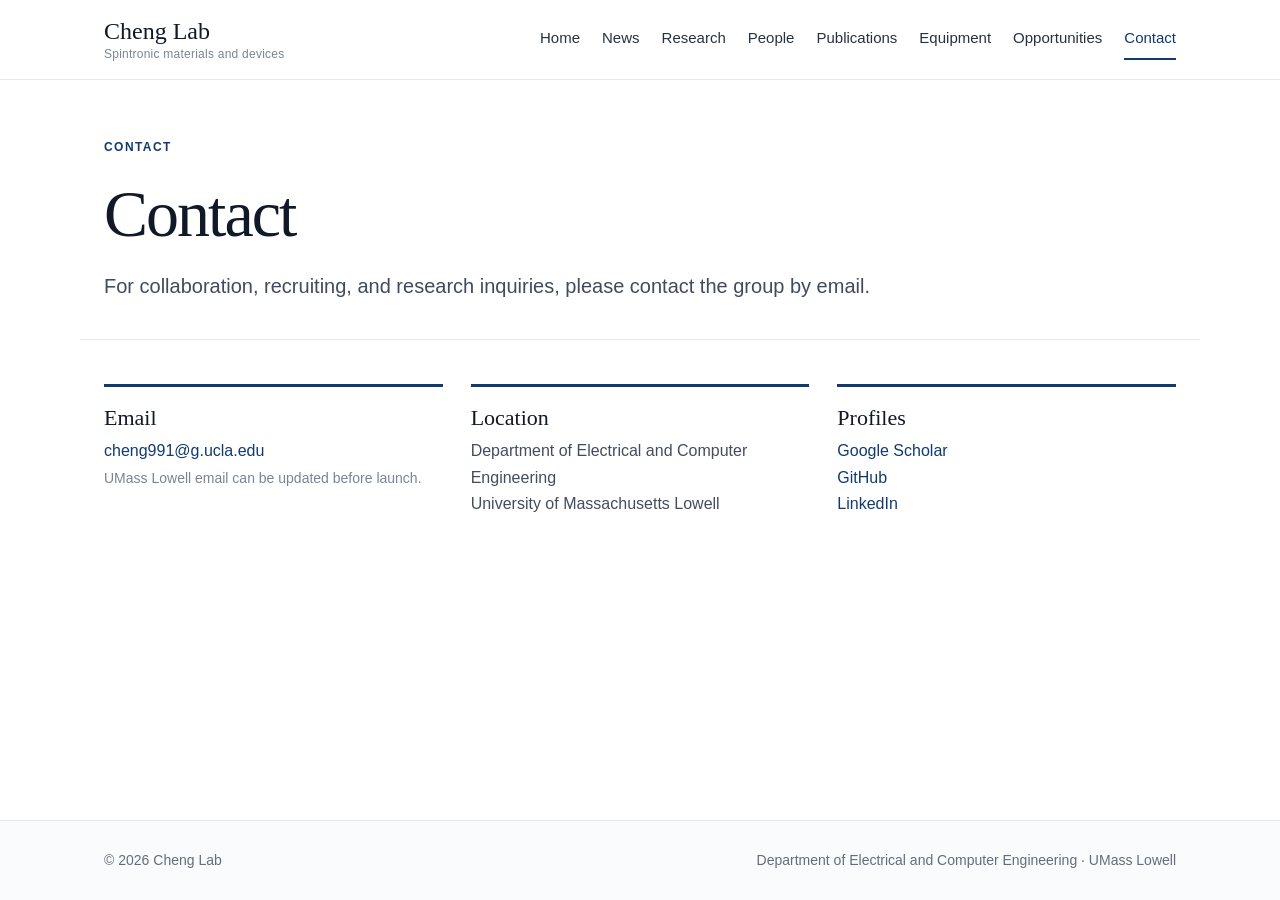
==== contact.html @ a249fd8a "Add files via upload" ====
<!DOCTYPE html>
<html lang="en">
<head>
  <meta charset="utf-8" />
  <meta name="viewport" content="width=device-width, initial-scale=1" />
  <title>Contact | Cheng Lab</title>
  <meta name="description" content="Cheng Research Group at UMass Lowell: spintronic materials, magnetic memory, electronics, and AI hardware." />
  <link rel="stylesheet" href="assets/style.css" />
</head>
<body>
  <header class="site-header">
    <div class="nav">
      <a class="brand" href="index.html">Cheng Lab<small>Spintronic materials and devices</small></a>
      <nav class="nav-links" aria-label="Main navigation">
        <a href="index.html" class="">Home</a>
<a href="news.html" class="">News</a>
<a href="research.html" class="">Research</a>
<a href="team.html" class="">People</a>
<a href="publications.html" class="">Publications</a>
<a href="equipment.html" class="">Equipment</a>
<a href="opportunities.html" class="">Opportunities</a>
<a href="contact.html" class="active">Contact</a>
      </nav>
    </div>
  </header>
  <main>

    <section class="page-hero">
      <div class="kicker">Contact</div>
      <h1>Contact</h1>
      <p>For collaboration, recruiting, and research inquiries, please contact the group by email.</p>
    </section>
    <section class="page-section">
      <div class="contact-grid">
        <div class="info-card"><h3>Email</h3><p><a href="mailto:cheng991@g.ucla.edu">cheng991@g.ucla.edu</a><br><span class="date">UMass Lowell email can be updated before launch.</span></p></div>
        <div class="info-card"><h3>Location</h3><p>Department of Electrical and Computer Engineering<br>University of Massachusetts Lowell</p></div>
        <div class="info-card"><h3>Profiles</h3><p><a href="https://scholar.google.com/citations?user=8sIRCqMAAAAJ&hl=en&oi=sra">Google Scholar</a><br><a href="https://github.com/yangchengphy">GitHub</a><br><a href="https://www.linkedin.com/in/yang-cheng-physics/">LinkedIn</a></p></div>
      </div>
    </section>

  </main>
  <footer class="footer">
    <div class="wrap">
      <span>© <span id="year"></span> Cheng Lab</span>
      <span>Department of Electrical and Computer Engineering · UMass Lowell</span>
    </div>
  </footer>
  <script>document.getElementById('year').textContent = new Date().getFullYear();</script>
</body>
</html>
---- assets/style.css ----
:root{
  --ink:#111827;
  --muted:#5b6472;
  --faint:#7b8494;
  --line:#e6e8ee;
  --bg:#ffffff;
  --soft:#f6f8fb;
  --blue:#123a6f;
  --blue2:#2a5d9f;
  --max:1120px;
}
*{box-sizing:border-box}
html{scroll-behavior:smooth}
body{
  margin:0;
  background:var(--bg);
  color:var(--ink);
  font-family:-apple-system,BlinkMacSystemFont,"Segoe UI",Roboto,"Helvetica Neue",Arial,sans-serif;
  font-size:16px;
  line-height:1.65;
}
a{color:var(--blue);text-decoration:none}
a:hover{text-decoration:underline;text-underline-offset:3px}
.site-header{
  border-bottom:1px solid var(--line);
  background:rgba(255,255,255,.97);
  position:sticky;
  top:0;
  z-index:10;
}
.nav{
  max-width:var(--max);
  margin:0 auto;
  padding:18px 24px;
  display:flex;
  align-items:center;
  justify-content:space-between;
  gap:24px;
}
.brand{
  font-family:Georgia,"Times New Roman",serif;
  font-size:24px;
  line-height:1.15;
  color:var(--ink);
  text-decoration:none;
  white-space:nowrap;
}
.brand small{
  display:block;
  font-family:-apple-system,BlinkMacSystemFont,"Segoe UI",Roboto,"Helvetica Neue",Arial,sans-serif;
  font-size:12px;
  font-weight:500;
  color:var(--faint);
  margin-top:2px;
  letter-spacing:.02em;
}
.nav-links{
  display:flex;
  align-items:center;
  gap:22px;
  font-size:15px;
  white-space:nowrap;
}
.nav-links a{
  color:#283142;
  text-decoration:none;
  padding:7px 0;
  border-bottom:2px solid transparent;
}
.nav-links a:hover,.nav-links a.active{
  color:var(--blue);
  border-bottom-color:var(--blue);
}
main{min-height:calc(100vh - 160px)}
.wrap{max-width:var(--max);margin:0 auto;padding:0 24px}
.hero{
  max-width:var(--max);
  margin:0 auto;
  padding:70px 24px 60px;
  display:grid;
  grid-template-columns:1.05fr .95fr;
  gap:56px;
  align-items:center;
}
.kicker{
  color:var(--blue);
  text-transform:uppercase;
  letter-spacing:.12em;
  font-weight:700;
  font-size:12px;
  margin-bottom:18px;
}
h1,h2,h3{
  font-family:Georgia,"Times New Roman",serif;
  line-height:1.15;
  margin:0;
  font-weight:500;
}
h1{font-size:clamp(40px,5.5vw,66px);letter-spacing:-.03em;max-width:720px}
h2{font-size:clamp(28px,3vw,42px);letter-spacing:-.02em;margin-bottom:18px}
h3{font-size:22px;margin-bottom:8px}
p{margin-top:0}
.lead{font-size:20px;line-height:1.6;color:#384253;max-width:720px;margin:24px 0 0}
.actions{display:flex;gap:13px;flex-wrap:wrap;margin-top:30px}
.button{
  display:inline-flex;
  align-items:center;
  justify-content:center;
  border:1px solid #cfd6e2;
  border-radius:5px;
  padding:10px 15px;
  font-weight:600;
  color:var(--blue);
  background:#fff;
  text-decoration:none;
  font-size:15px;
}
.button.primary{background:var(--blue);border-color:var(--blue);color:#fff}
.button:hover{background:#f3f6fb;text-decoration:none}
.button.primary:hover{background:#0d2e59;color:#fff}
.hero-visual img{
  display:block;
  width:100%;
  border-radius:10px;
  border:1px solid var(--line);
  box-shadow:0 22px 55px rgba(18,58,111,.14);
  background:#f8fbff;
}
.notice{
  border-top:1px solid var(--line);
  border-bottom:1px solid var(--line);
  background:#f7f9fc;
}
.notice .wrap{
  padding-top:20px;
  padding-bottom:20px;
  display:flex;
  justify-content:space-between;
  gap:24px;
  align-items:center;
}
.notice p{margin:0;color:#394457}
.section{padding:58px 0;border-bottom:1px solid var(--line)}
.section:last-child{border-bottom:0}
.section-intro{
  display:grid;
  grid-template-columns:320px 1fr;
  gap:48px;
  align-items:start;
  margin-bottom:28px;
}
.section-intro p{font-size:18px;color:#414b5d;margin:6px 0 0}
.grid-3{display:grid;grid-template-columns:repeat(3,1fr);gap:28px}
.research-card,.info-card{
  border-top:3px solid var(--blue);
  padding-top:18px;
}
.research-card p,.info-card p,.page-copy p,.page-copy li{color:#434d5f}
.research-card a{font-weight:600}
.news-list,.pub-list,.plain-list{list-style:none;margin:0;padding:0}
.news-list li,.pub-list li{
  display:grid;
  grid-template-columns:130px 1fr;
  gap:22px;
  border-top:1px solid var(--line);
  padding:18px 0;
}
.date,.venue{color:var(--faint);font-size:14px}
.news-list p,.pub-list p{margin:0}
.page-hero{
  max-width:var(--max);
  margin:0 auto;
  padding:58px 24px 36px;
  border-bottom:1px solid var(--line);
}
.page-hero p{font-size:20px;color:#414b5d;max-width:800px;margin:18px 0 0}
.page-section{max-width:var(--max);margin:0 auto;padding:44px 24px;border-bottom:1px solid var(--line)}
.page-section:last-child{border-bottom:0}
.two-col{display:grid;grid-template-columns:1fr 1fr;gap:46px;align-items:start}
.profile{display:grid;grid-template-columns:260px 1fr;gap:36px;align-items:start}
.portrait{
  width:100%;
  aspect-ratio:1/1;
  object-fit:cover;
  border-radius:8px;
  border:1px solid var(--line);
  box-shadow:0 10px 25px rgba(17,24,39,.10);
}
.callout{
  background:#f7f9fc;
  border:1px solid var(--line);
  padding:24px;
  border-radius:8px;
}
.callout h3{font-family:-apple-system,BlinkMacSystemFont,"Segoe UI",Roboto,"Helvetica Neue",Arial,sans-serif;font-weight:700;font-size:18px;margin-bottom:8px}
.contact-grid{display:grid;grid-template-columns:repeat(3,1fr);gap:28px}
.footer{border-top:1px solid var(--line);background:#fafbfc;color:#646d7c}
.footer .wrap{padding-top:28px;padding-bottom:28px;display:flex;justify-content:space-between;gap:20px;flex-wrap:wrap;font-size:14px}
@media (max-width:920px){
  .nav{align-items:flex-start;flex-direction:column;gap:10px}
  .nav-links{flex-wrap:wrap;gap:10px 16px;white-space:normal}
  .hero,.section-intro,.grid-3,.two-col,.profile,.contact-grid{grid-template-columns:1fr}
  .hero{padding-top:36px}
  .notice .wrap{align-items:flex-start;flex-direction:column}
  .news-list li,.pub-list li{grid-template-columns:1fr;gap:4px}
}

.simple-copy{max-width:760px}
.simple-copy h2{margin-bottom:16px}
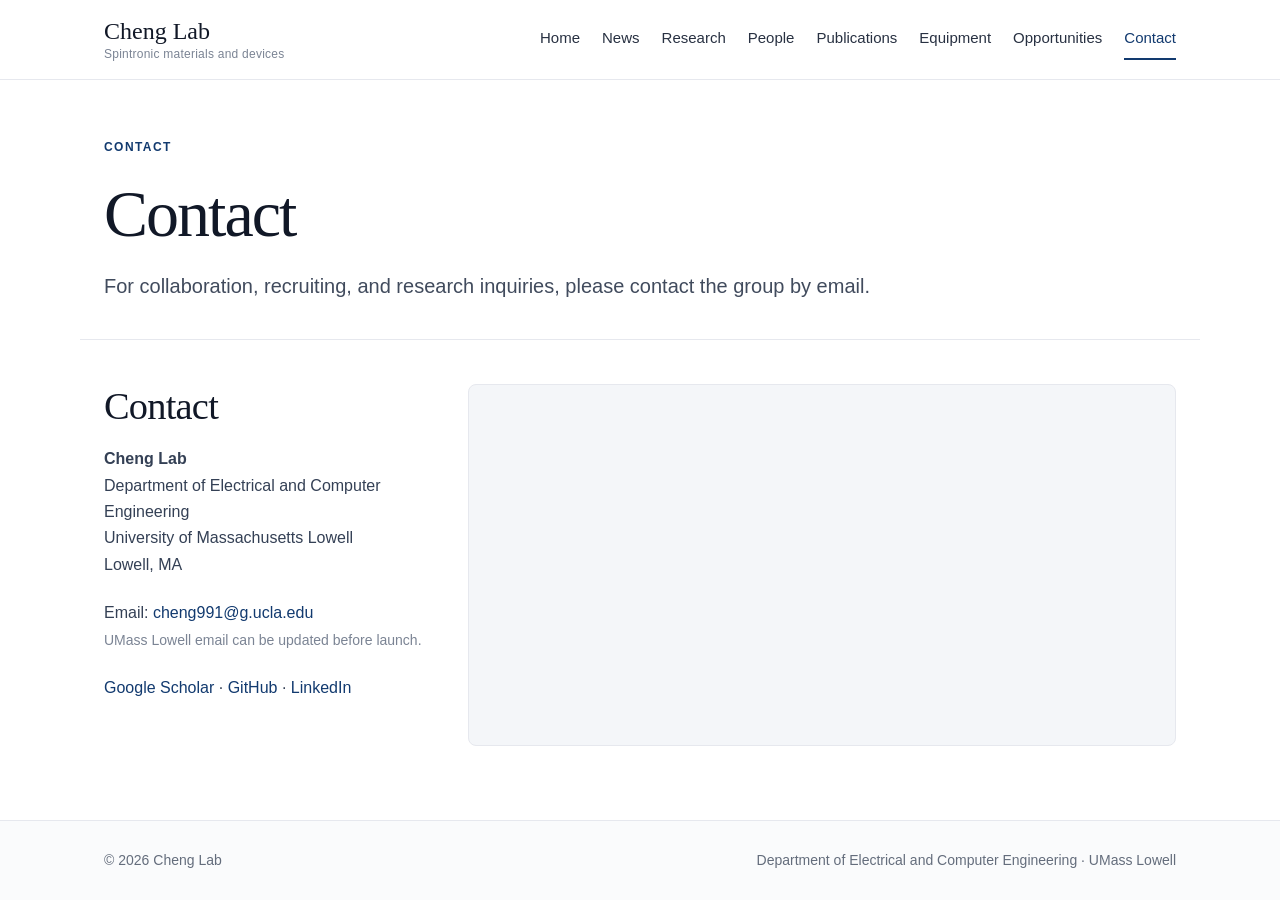
==== commit d11dbd4a: "Add files via upload" ====
--- a/contact.html
+++ b/contact.html
@@ -31,10 +31,33 @@
       <p>For collaboration, recruiting, and research inquiries, please contact the group by email.</p>
     </section>
     <section class="page-section">
-      <div class="contact-grid">
-        <div class="info-card"><h3>Email</h3><p><a href="mailto:cheng991@g.ucla.edu">cheng991@g.ucla.edu</a><br><span class="date">UMass Lowell email can be updated before launch.</span></p></div>
-        <div class="info-card"><h3>Location</h3><p>Department of Electrical and Computer Engineering<br>University of Massachusetts Lowell</p></div>
-        <div class="info-card"><h3>Profiles</h3><p><a href="https://scholar.google.com/citations?user=8sIRCqMAAAAJ&hl=en&oi=sra">Google Scholar</a><br><a href="https://github.com/yangchengphy">GitHub</a><br><a href="https://www.linkedin.com/in/yang-cheng-physics/">LinkedIn</a></p></div>
+      <div class="contact-map-grid">
+        <div class="contact-info">
+          <h2>Contact</h2>
+          <p>
+            <strong>Cheng Lab</strong><br>
+            Department of Electrical and Computer Engineering<br>
+            University of Massachusetts Lowell<br>
+            Lowell, MA
+          </p>
+          <p>
+            Email: <a href="mailto:cheng991@g.ucla.edu">cheng991@g.ucla.edu</a><br>
+            <span class="date">UMass Lowell email can be updated before launch.</span>
+          </p>
+          <p>
+            <a href="https://scholar.google.com/citations?user=8sIRCqMAAAAJ&hl=en&oi=sra">Google Scholar</a> ·
+            <a href="https://github.com/yangchengphy">GitHub</a> ·
+            <a href="https://www.linkedin.com/in/yang-cheng-physics/">LinkedIn</a>
+          </p>
+        </div>
+        <div class="map-embed" aria-label="Map showing UMass Lowell">
+          <iframe
+            title="UMass Lowell map"
+            src="https://www.google.com/maps?q=UMass%20Lowell%20Ball%20Hall%2C%20Lowell%2C%20MA&output=embed"
+            loading="lazy"
+            referrerpolicy="no-referrer-when-downgrade">
+          </iframe>
+        </div>
       </div>
     </section>
 
--- a/assets/style.css
+++ b/assets/style.css
@@ -194,12 +194,35 @@
 }
 .callout h3{font-family:-apple-system,BlinkMacSystemFont,"Segoe UI",Roboto,"Helvetica Neue",Arial,sans-serif;font-weight:700;font-size:18px;margin-bottom:8px}
 .contact-grid{display:grid;grid-template-columns:repeat(3,1fr);gap:28px}
+
+.contact-map-grid{
+  display:grid;
+  grid-template-columns:320px 1fr;
+  gap:44px;
+  align-items:start;
+}
+.contact-info h2{margin-bottom:18px}
+.contact-info p{color:#344055;margin-bottom:22px}
+.map-embed{
+  border:1px solid var(--line);
+  border-radius:8px;
+  overflow:hidden;
+  background:#f4f6f9;
+  min-height:360px;
+}
+.map-embed iframe{
+  display:block;
+  width:100%;
+  height:360px;
+  border:0;
+}
+
 .footer{border-top:1px solid var(--line);background:#fafbfc;color:#646d7c}
 .footer .wrap{padding-top:28px;padding-bottom:28px;display:flex;justify-content:space-between;gap:20px;flex-wrap:wrap;font-size:14px}
 @media (max-width:920px){
   .nav{align-items:flex-start;flex-direction:column;gap:10px}
   .nav-links{flex-wrap:wrap;gap:10px 16px;white-space:normal}
-  .hero,.section-intro,.grid-3,.two-col,.profile,.contact-grid{grid-template-columns:1fr}
+  .hero,.section-intro,.grid-3,.two-col,.profile,.contact-grid,.contact-map-grid{grid-template-columns:1fr}
   .hero{padding-top:36px}
   .notice .wrap{align-items:flex-start;flex-direction:column}
   .news-list li,.pub-list li{grid-template-columns:1fr;gap:4px}
